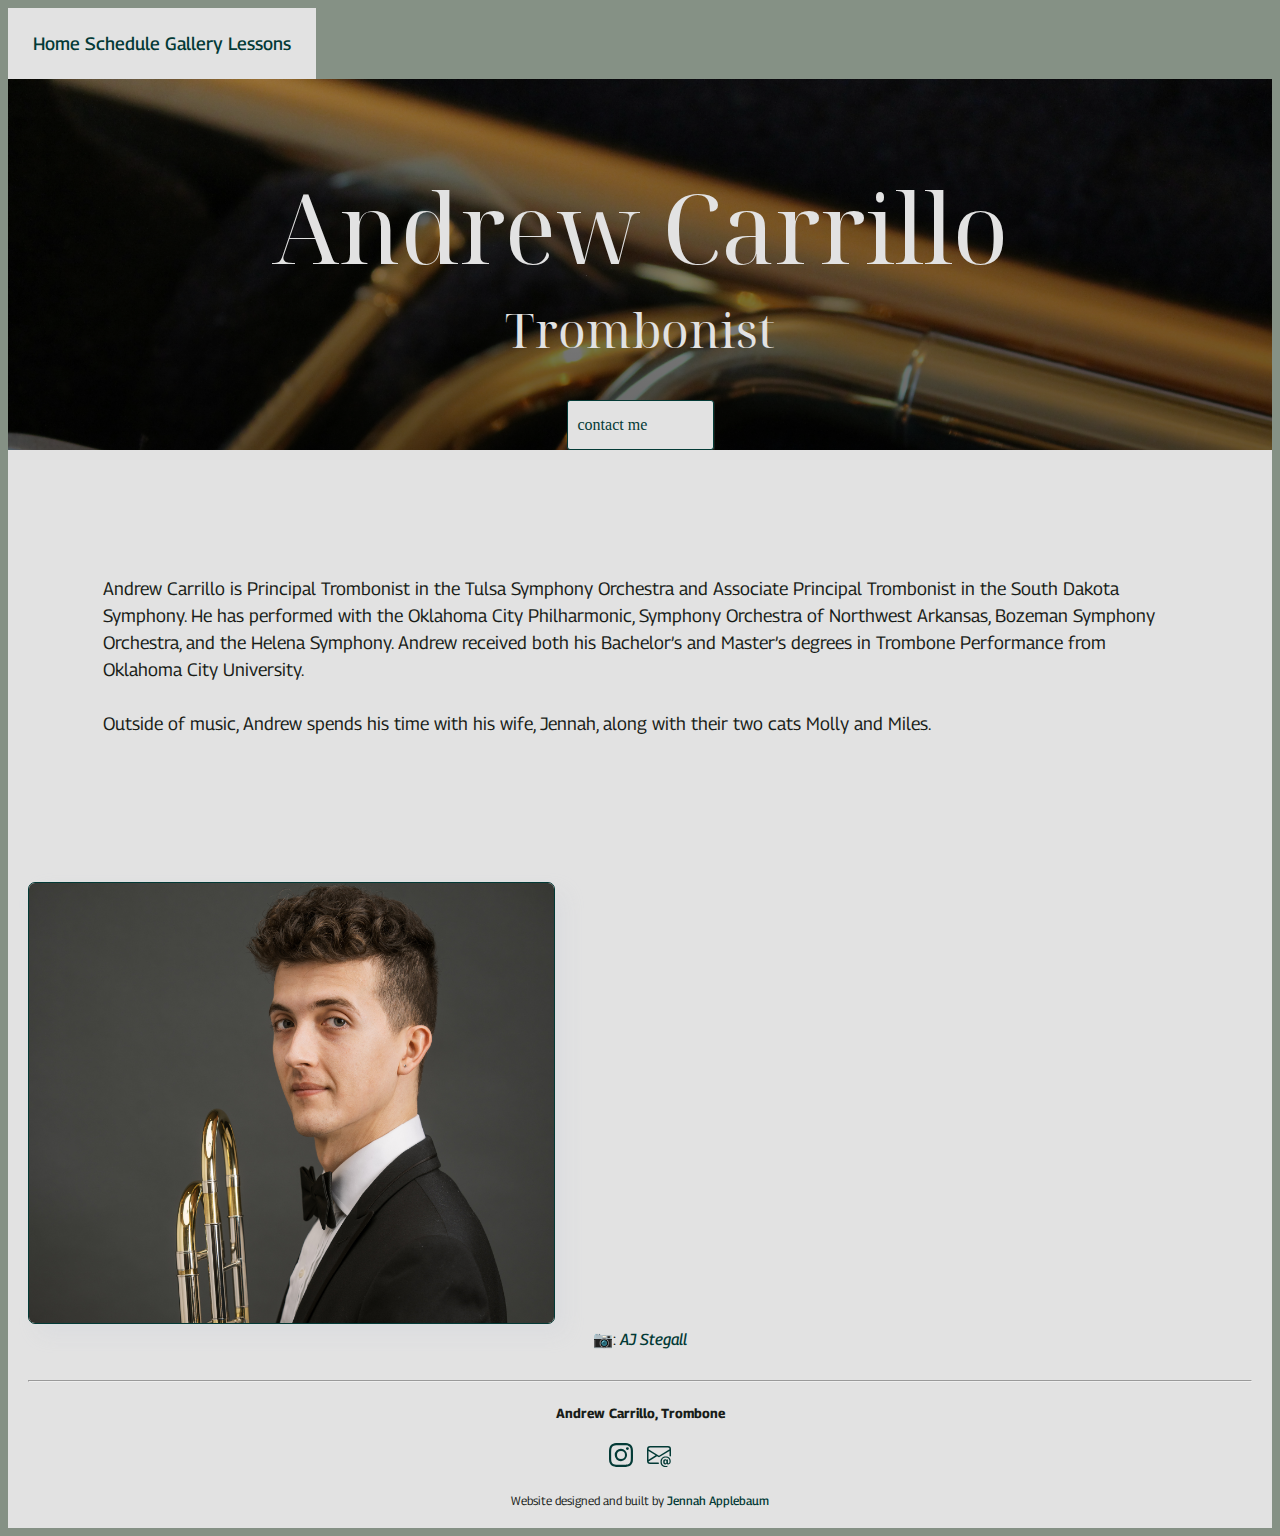
==== index.html @ fc655029 "Updated font size of about-paragraph and increased margin on schedule.html" ====
<!DOCTYPE html>
<html lang="en">
  <head>
    <meta charset="UTF-8" />
    <meta name="viewport" content="width=device-width, initial-scale=1.0" />
    <meta
      name="description"
      content="Learn more about Andrew Carrillo, Principal Trombonist in the Tulsa Symphony Orchestra"
    />
    <link
      href="https://cdn.jsdelivr.net/npm/bootstrap@5.3.2/dist/css/bootstrap.min.css"
      rel="stylesheet"
      integrity="sha384-T3c6CoIi6uLrA9TneNEoa7RxnatzjcDSCmG1MXxSR1GAsXEV/Dwwykc2MPK8M2HN"
      crossorigin="anonymous"
    />
    <link rel="preconnect" href="https://fonts.googleapis.com" />
    <link rel="preconnect" href="https://fonts.gstatic.com" crossorigin />
    <link
      href="https://fonts.googleapis.com/css2?family=Georama:ital,wght@0,100..900;1,100..900&family=Noto+Serif+Display:ital,wght@0,100..900;1,100..900&display=swap"
      rel="stylesheet"
    />
    <link
      rel="stylesheet"
      href="https://cdn.jsdelivr.net/npm/bootstrap-icons@1.11.3/font/bootstrap-icons.min.css"
    />
    <title>Home | Andrew Carrillo</title>
    <link rel="stylesheet" href="src/styles.css" />
  </head>
  <body>
    <div class="container text-center">
      <div class="d-flex justify-content-evenly header">
        <span>
          <a href="/index.html">Home</a>
        </span>
        <span>
          <a href="/schedule.html">Schedule</a>
        </span>
        <span>
          <a href="/gallery.html">Gallery</a>
        </span>
        <span>
          <a href="/lessons.html">Lessons</a>
        </span>
      </div>
      <div class="hero p-5">
        <br />
        <h1>Andrew Carrillo</h1>
        <h2>Trombonist</h2>
        <br />
        <a
          href="mailto:carrillotrombone@gmail.com"
          target="_blank"
          title="Email Andrew Carrillo"
          class="text-center"
          >contact me</a
        >
      </div>
      <div class="wrapper">
        <div class="row">
          <div class="col-md-6 mt-1">
            <p class="about-paragraph">
              Andrew Carrillo is Principal Trombonist in the Tulsa Symphony
              Orchestra and Associate Principal Trombonist in the South Dakota
              Symphony. He has performed with the Oklahoma City Philharmonic,
              Symphony Orchestra of Northwest Arkansas, Bozeman Symphony
              Orchestra, and the Helena Symphony. Andrew received both his
              Bachelor’s and Master’s degrees in Trombone Performance from
              Oklahoma City University.
              <br />
              <br />
              Outside of music, Andrew spends his time with his wife, Jennah,
              along with their two cats Molly and Miles.
            </p>
          </div>
          <div class="col-md-6 mt-4">
            <img
              src="media/main-page.png"
              class="main-image img-fluid"
              alt="Trombonist Andrew Carrillo"
            />
            <p>
              📷:
              <a
                href="https://www.ajstegall.com/"
                target="_blank"
                class="photo-credit"
              >
                <em>AJ Stegall</em>
              </a>
            </p>
          </div>
        </div>
        <footer>
          <hr />
          <h5>Andrew Carrillo, Trombone</h5>
          <p>
            <a
              href="https://www.instagram.com/carrillotrombone/"
              target="_blank"
              class="footer-icons"
            >
              <svg
                xmlns="http://www.w3.org/2000/svg"
                width="24"
                height="24"
                fill="currentColor"
                class="bi bi-instagram"
                viewBox="0 0 16 16"
              >
                <path
                  d="M8 0C5.829 0 5.556.01 4.703.048 3.85.088 3.269.222 2.76.42a3.9 3.9 0 0 0-1.417.923A3.9 3.9 0 0 0 .42 2.76C.222 3.268.087 3.85.048 4.7.01 5.555 0 5.827 0 8.001c0 2.172.01 2.444.048 3.297.04.852.174 1.433.372 1.942.205.526.478.972.923 1.417.444.445.89.719 1.416.923.51.198 1.09.333 1.942.372C5.555 15.99 5.827 16 8 16s2.444-.01 3.298-.048c.851-.04 1.434-.174 1.943-.372a3.9 3.9 0 0 0 1.416-.923c.445-.445.718-.891.923-1.417.197-.509.332-1.09.372-1.942C15.99 10.445 16 10.173 16 8s-.01-2.445-.048-3.299c-.04-.851-.175-1.433-.372-1.941a3.9 3.9 0 0 0-.923-1.417A3.9 3.9 0 0 0 13.24.42c-.51-.198-1.092-.333-1.943-.372C10.443.01 10.172 0 7.998 0zm-.717 1.442h.718c2.136 0 2.389.007 3.232.046.78.035 1.204.166 1.486.275.373.145.64.319.92.599s.453.546.598.92c.11.281.24.705.275 1.485.039.843.047 1.096.047 3.231s-.008 2.389-.047 3.232c-.035.78-.166 1.203-.275 1.485a2.5 2.5 0 0 1-.599.919c-.28.28-.546.453-.92.598-.28.11-.704.24-1.485.276-.843.038-1.096.047-3.232.047s-2.39-.009-3.233-.047c-.78-.036-1.203-.166-1.485-.276a2.5 2.5 0 0 1-.92-.598 2.5 2.5 0 0 1-.6-.92c-.109-.281-.24-.705-.275-1.485-.038-.843-.046-1.096-.046-3.233s.008-2.388.046-3.231c.036-.78.166-1.204.276-1.486.145-.373.319-.64.599-.92s.546-.453.92-.598c.282-.11.705-.24 1.485-.276.738-.034 1.024-.044 2.515-.045zm4.988 1.328a.96.96 0 1 0 0 1.92.96.96 0 0 0 0-1.92m-4.27 1.122a4.109 4.109 0 1 0 0 8.217 4.109 4.109 0 0 0 0-8.217m0 1.441a2.667 2.667 0 1 1 0 5.334 2.667 2.667 0 0 1 0-5.334"
                />
              </svg>
            </a>

            <a
              href="mailto:carrillotrombone@gmail.com"
              target="_blank"
              class="footer-icons"
            >
              <svg
                xmlns="http://www.w3.org/2000/svg"
                width="24"
                height="24"
                fill="currentColor"
                class="bi bi-envelope-at"
                viewBox="0 0 16 16"
              >
                <path
                  d="M2 2a2 2 0 0 0-2 2v8.01A2 2 0 0 0 2 14h5.5a.5.5 0 0 0 0-1H2a1 1 0 0 1-.966-.741l5.64-3.471L8 9.583l7-4.2V8.5a.5.5 0 0 0 1 0V4a2 2 0 0 0-2-2zm3.708 6.208L1 11.105V5.383zM1 4.217V4a1 1 0 0 1 1-1h12a1 1 0 0 1 1 1v.217l-7 4.2z"
                />
                <path
                  d="M14.247 14.269c1.01 0 1.587-.857 1.587-2.025v-.21C15.834 10.43 14.64 9 12.52 9h-.035C10.42 9 9 10.36 9 12.432v.214C9 14.82 10.438 16 12.358 16h.044c.594 0 1.018-.074 1.237-.175v-.73c-.245.11-.673.18-1.18.18h-.044c-1.334 0-2.571-.788-2.571-2.655v-.157c0-1.657 1.058-2.724 2.64-2.724h.04c1.535 0 2.484 1.05 2.484 2.326v.118c0 .975-.324 1.39-.639 1.39-.232 0-.41-.148-.41-.42v-2.19h-.906v.569h-.03c-.084-.298-.368-.63-.954-.63-.778 0-1.259.555-1.259 1.4v.528c0 .892.49 1.434 1.26 1.434.471 0 .896-.227 1.014-.643h.043c.118.42.617.648 1.12.648m-2.453-1.588v-.227c0-.546.227-.791.573-.791.297 0 .572.192.572.708v.367c0 .573-.253.744-.564.744-.354 0-.581-.215-.581-.8Z"
                />
              </svg>
            </a>
          </p>
          <br />
          <div class="website-credit">
            Website designed and built by
            <a href="https://www.jennahcodes.com" target="_blank"
              >Jennah Applebaum</a
            >
          </div>
        </footer>
      </div>
    </div>
  </body>
</html>
---- src/styles.css ----
:root {
  --accent-color: #033a36;
  --background-color: #e2e2e2;
  --dark-color: #191d18;
  --light-color: #859185;
}
body {
  background-color: var(--light-color);
}
.header {
  background-color: var(--background-color);
  color: var(--dark-color);
  display: inline-block;
  font-family: "Georama", sans-serif;
  font-size: large;
  padding: 25px;
  margin: 0;
}
.hero {
  background-image: linear-gradient(rgba(0, 0, 0, 0.4), rgba(0, 0, 0, 0.6)),
    url(/media/hero-image.jpg);
  background-repeat: no-repeat;
  background-size: cover;
  margin: 0;
  padding: 0;
}
h1,
h2 {
  color: var(--dark-color);
  font-family: "Noto Serif Display", serif;
  font-size: 96px;
  font-weight: 400;
  margin-bottom: 5px;
  text-align: center;
}
.hero h1,
.hero h2 {
  color: var(--background-color);
}
h2 {
  font-size: 48px;
  margin-top: 0px;
  margin-bottom: 20px;
}
h3 {
  color: var(--dark-color);
  font-family: "Noto Serif Display", serif;
  margin-bottom: 0px;
  padding: 3px;
  text-align: center;
  font-size: 14px;
}
p {
  color: var(--dark-color);
  display: block;
  font-family: "Georama", sans-serif;
  line-height: 1.5;
  margin: 0 auto;
  max-width: 85%;
  text-align: center;
}
hr {
  color: var(--light-color);
}
img {
  border: 1.8px solid var(--accent-color);
  border-radius: 7px;
  box-shadow: 10px 10px 20px rgba(193, 199, 215, 0.2);
  margin: 20px 20px;
  max-width: 300px;
}
img:hover {
  transform: scale(1.12, 1.12);
}
a {
  color: var(--accent-color);
  font-weight: 500;
  text-decoration: none;
}
a:hover {
  text-decoration: underline;
}

footer {
  color: var(--dark-color);
  font-family: "Georama", sans-serif;
  padding: 20px;
  text-align: center;
}
.footer-icons {
  color: var(--accent-color);
  margin: 5px;
}
.footer-icons:hover {
  text-decoration: none;
}
.hero a,
.lessons-button {
  border-radius: 3px;
  box-shadow: 1px 1px 1px var(--dark-color);
  color: var(--accent-color);
  padding: 15px 10px;
  width: 125px;
  text-decoration: none;
  transition: 150ms ease-in-out;
}
.hero a {
  background-color: var(--background-color);
  border: 1px solid var(--accent-color);
  display: block;
  margin: auto;
}
.lessons-button {
  background-color: var(--accent-color);
  color: var(--background-color);
  display: block;
  text-align: center;
}
.lessons-button:hover,
.hero a:hover {
  cursor: pointer;
  text-decoration: none;
  transform: scale(1.12, 1.12);
}

.wrapper {
  background-color: var(--background-color);
}
.main-image {
  max-width: 525px;
  margin-bottom: 0px;
  padding: none;
}
.main-image:hover,
.logos:hover {
  transform: none;
}
.about-paragraph {
  font-size: 18px;
  text-align: left;
  padding: 125px 0;
}
.logos {
  max-width: 225px;
  border: none;
  box-shadow: none;
  margin-bottom: 50px;
}

.concerts p {
  font-size: small;
  margin-bottom: 10px;
}
.website-credit {
  font-size: 12px;
}
@media (max-width: 768px) {
  h1 {
    font-size: 54px;
  }
  h2 {
    font-size: 32px;
  }
  .about-paragraph {
    text-align: center;
    padding: 25px 5px;
  }
  .main-image {
    max-width: 80%;
  }
  img:hover {
    transform: none;
  }
  .lessons-button {
    margin: 0 auto;
  }
}
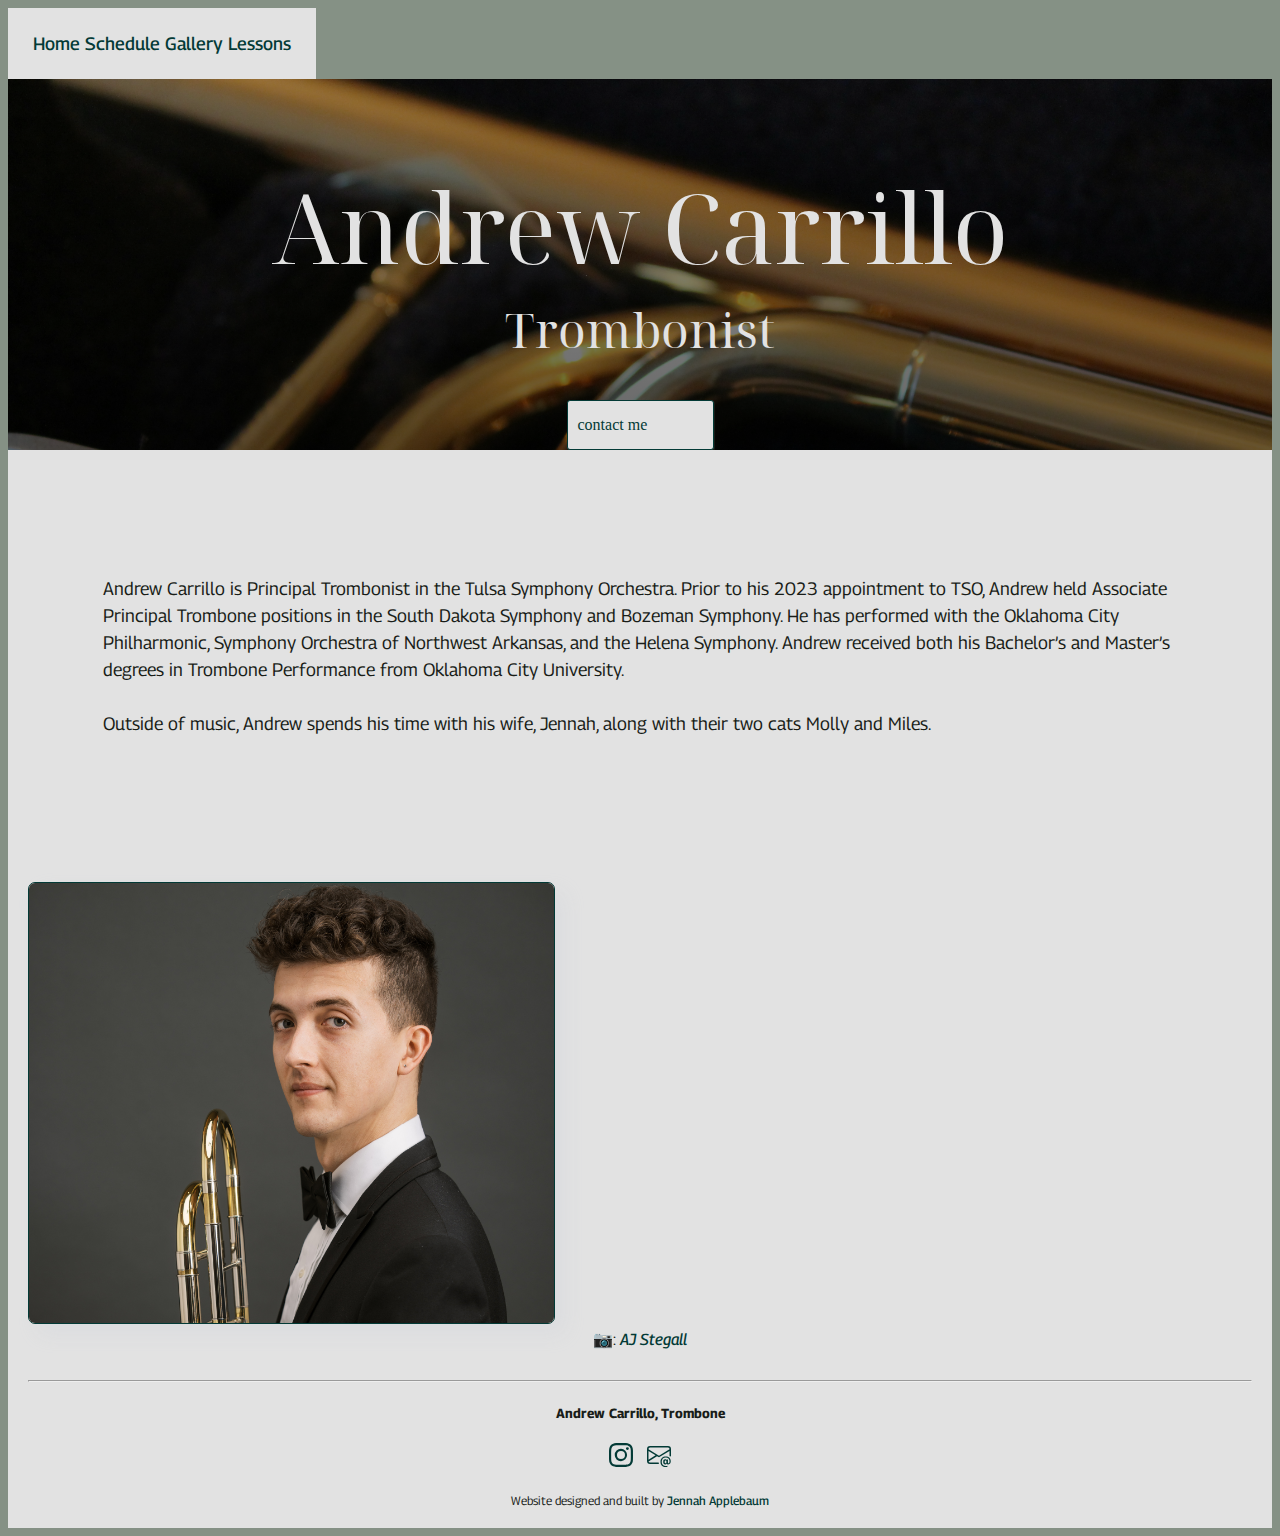
==== commit ee42f172: "Updated bio and schedule for the 24-25 concert season." ====
--- a/index.html
+++ b/index.html
@@ -5,8 +5,9 @@
     <meta name="viewport" content="width=device-width, initial-scale=1.0" />
     <meta
       name="description"
-      content="Learn more about Andrew Carrillo, Principal Trombonist in the Tulsa Symphony Orchestra"
+      content="Learn more about Andrew Carrillo, Principal Trombonist in the Tulsa Symphony Orchestra in Tulsa, Oklahoma"
     />
+    <link rel="icon" href="favicon.ico" />
     <link
       href="https://cdn.jsdelivr.net/npm/bootstrap@5.3.2/dist/css/bootstrap.min.css"
       rel="stylesheet"
@@ -60,12 +61,13 @@
           <div class="col-md-6 mt-1">
             <p class="about-paragraph">
               Andrew Carrillo is Principal Trombonist in the Tulsa Symphony
-              Orchestra and Associate Principal Trombonist in the South Dakota
-              Symphony. He has performed with the Oklahoma City Philharmonic,
-              Symphony Orchestra of Northwest Arkansas, Bozeman Symphony
-              Orchestra, and the Helena Symphony. Andrew received both his
-              Bachelor’s and Master’s degrees in Trombone Performance from
-              Oklahoma City University.
+              Orchestra. Prior to his 2023 appointment to TSO, Andrew held
+              Associate Principal Trombone positions in the South Dakota
+              Symphony and Bozeman Symphony. He has performed with the Oklahoma
+              City Philharmonic, Symphony Orchestra of Northwest Arkansas, and
+              the Helena Symphony. Andrew received both his Bachelor’s and
+              Master’s degrees in Trombone Performance from Oklahoma City
+              University.
               <br />
               <br />
               Outside of music, Andrew spends his time with his wife, Jennah,
